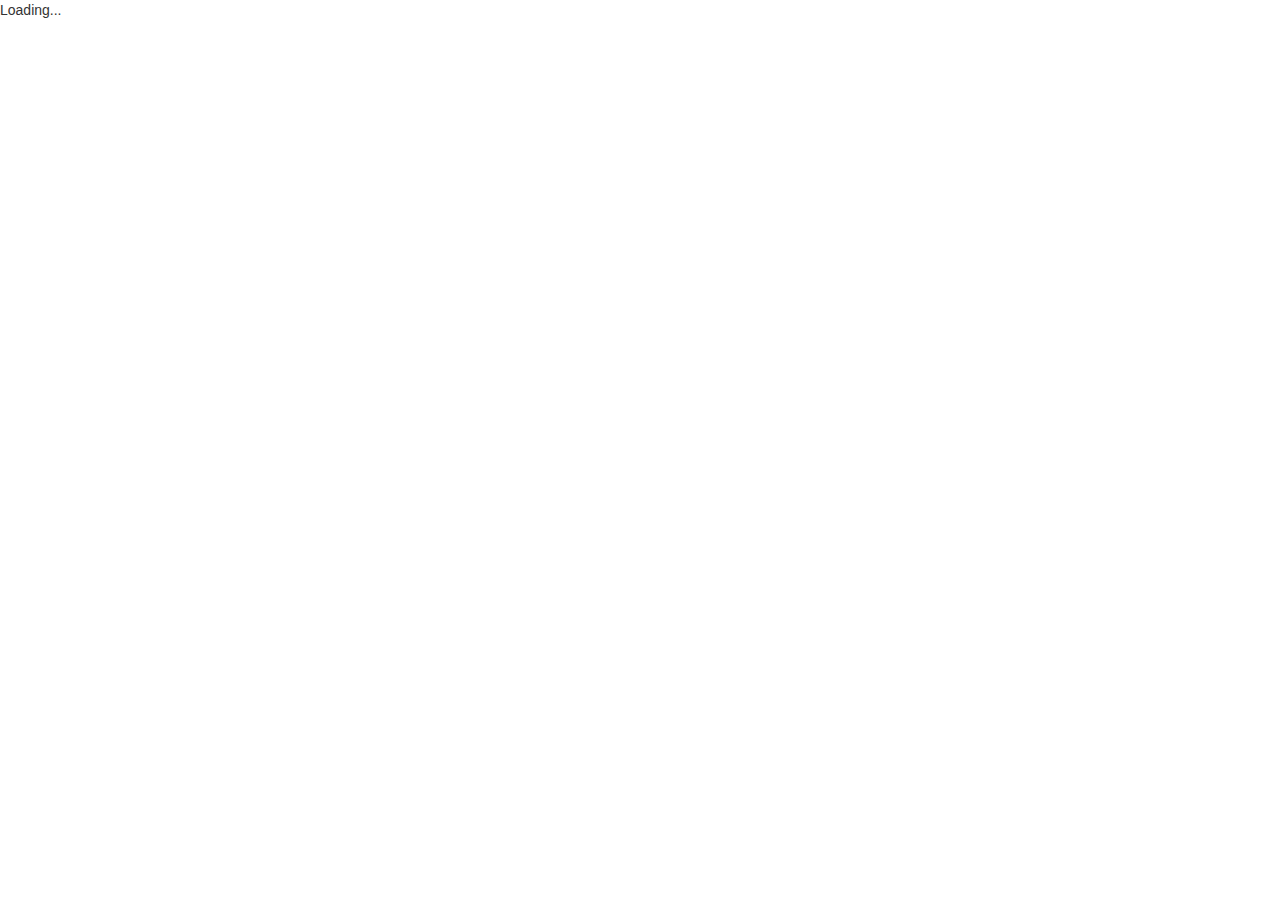
==== index.html @ 7cd9d36d "new gh-pages version" ====
<!doctype html>
<html>
<head>
  <meta charset="utf-8">
  <title>NgLoDonate</title>
  <base href="/ng-lo-donate/">

  <meta name="viewport" content="width=device-width, initial-scale=1">
  <link rel="icon" type="image/x-icon" href="favicon.ico">
  <link rel="stylesheet" href="https://cdnjs.cloudflare.com/ajax/libs/twitter-bootstrap/3.3.6/css/bootstrap.min.css">
  <link rel="stylesheet" href="https://secure2.convio.net/fhcrc/fredhutch/reskin/css/clientlibs.css">

</head>
<body>
  <app-root>Loading...</app-root>
  
    <script src="vendor/es6-shim/es6-shim.js"></script>
    <script src="vendor/reflect-metadata/Reflect.js"></script>
    <script src="vendor/systemjs/dist/system.src.js"></script>
    <script src="vendor/zone.js/dist/zone.js"></script>
    <script>
      System.import('system-config.js').then(function () {
        System.import('main');
      }).catch(console.error.bind(console));
    </script>
  
</body>
</html>
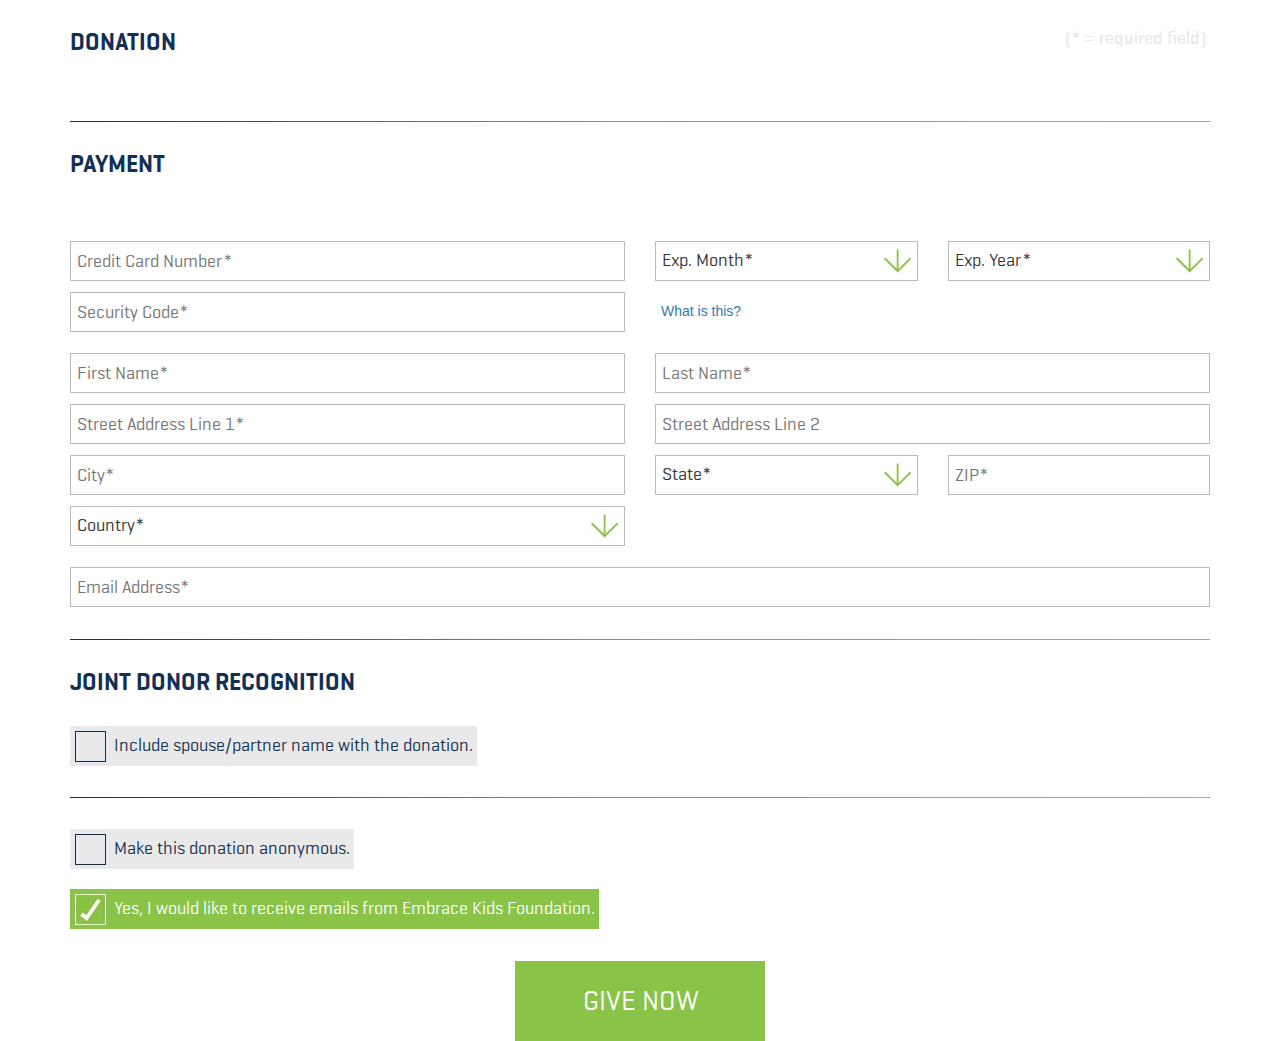
==== commit c4bc693e: "new gh-pages version" ====
--- a/index.html
+++ b/index.html
@@ -1,28 +1,42 @@
 <!doctype html>
 <html>
 <head>
-  <meta charset="utf-8">
-  <title>NgLoDonate</title>
-  <base href="/ng-lo-donate/">
+    <meta charset="utf-8">
+    <title>NgLoDonate</title>
+    <base href="/">
 
-  <meta name="viewport" content="width=device-width, initial-scale=1">
-  <link rel="icon" type="image/x-icon" href="favicon.ico">
-  <link rel="stylesheet" href="https://cdnjs.cloudflare.com/ajax/libs/twitter-bootstrap/3.3.6/css/bootstrap.min.css">
-  <link rel="stylesheet" href="https://secure2.convio.net/fhcrc/fredhutch/reskin/css/clientlibs.css">
+    <meta name="viewport" content="width=device-width, initial-scale=1">
+    <link rel="icon" type="image/x-icon" href="favicon.ico">
+    <link rel="stylesheet" href="https://cdnjs.cloudflare.com/ajax/libs/twitter-bootstrap/3.3.6/css/bootstrap.min.css">
+    <link rel="stylesheet" href="styles/main.css">
 
 </head>
 <body>
-  <app-root>Loading...</app-root>
-  
-    <script src="vendor/es6-shim/es6-shim.js"></script>
-    <script src="vendor/reflect-metadata/Reflect.js"></script>
-    <script src="vendor/systemjs/dist/system.src.js"></script>
-    <script src="vendor/zone.js/dist/zone.js"></script>
-    <script>
-      System.import('system-config.js').then(function () {
+<script>
+    var DF_CONFIG = {
+        organization: 'Embrace Kids Foundation.',
+        df_id: 20486,
+        secure_url: 'https://secure2.convio.net/vateam',
+        ecards: [
+            {
+                id: 0,
+                img: 'img/sample-ecard.png'
+            }
+        ],
+        debug: false,
+        api_key: '123456789'
+    };</script>
+<app-root>Loading...</app-root>
+
+<script src="vendor/es6-shim/es6-shim.js"></script>
+<script src="vendor/reflect-metadata/Reflect.js"></script>
+<script src="vendor/systemjs/dist/system.src.js"></script>
+<script src="vendor/zone.js/dist/zone.js"></script>
+<script>
+    System.import('system-config.js').then(function () {
         System.import('main');
-      }).catch(console.error.bind(console));
-    </script>
-  
+    }).catch(console.error.bind(console));
+</script>
+
 </body>
 </html>
--- a/styles/main.css
+++ b/styles/main.css
@@ -0,0 +1,442 @@
+@font-face {
+    font-family: 'Geogrotesque-Regular';
+    src: url('../fonts/2B4C94_3_0.eot');
+    src: url('../fonts/2B4C94_3_0.eot?#iefix') format('embedded-opentype'), url('../fonts/2B4C94_3_0.woff') format('woff'), url('../fonts/2B4C94_3_0.ttf') format('truetype');
+}
+
+@font-face {
+    font-family: 'Geogrotesque-SemiBoldIt';
+    src: url('../fonts/2B4C94_D_0.eot');
+    src: url('../fonts/2B4C94_D_0.eot?#iefix') format('embedded-opentype'), url('../fonts/2B4C94_D_0.woff') format('woff'), url('../fonts/2B4C94_D_0.ttf') format('truetype');
+}
+
+@font-face {
+    font-family: 'Geogrotesque-Light';
+    src: url('../fonts/2B4C94_1_0.eot');
+    src: url('../fonts/2B4C94_1_0.eot?#iefix') format('embedded-opentype'), url('../fonts/2B4C94_1_0.woff') format('woff'), url('../fonts/2B4C94_1_0.ttf') format('truetype');
+}
+
+@font-face {
+    font-family: 'Geogrotesque-Medium';
+    src: url('../fonts/2B4C94_2_0.eot');
+    src: url('../fonts/2B4C94_2_0.eot?#iefix') format('embedded-opentype'), url('../fonts/2B4C94_2_0.woff') format('woff'), url('../fonts/2B4C94_2_0.ttf') format('truetype');
+}
+
+@font-face {
+    font-family: 'Geogrotesque-Regular';
+    src: url('../fonts/2B4C94_3_0.eot');
+    src: url('../fonts/2B4C94_3_0.eot?#iefix') format('embedded-opentype'), url('../fonts/2B4C94_3_0.woff') format('woff'), url('../fonts/2B4C94_3_0.ttf') format('truetype');
+}
+
+@font-face {
+    font-family: 'Geogrotesque-SemiBold';
+    src: url('../fonts/2B4C94_4_0.eot');
+    src: url('../fonts/2B4C94_4_0.eot?#iefix') format('embedded-opentype'), url('../fonts/2B4C94_4_0.woff') format('woff'), url('../fonts/2B4C94_4_0.ttf') format('truetype');
+}
+
+
+#donate fieldset {
+    width: 100%;
+    float: left;
+    border: none;
+}
+
+
+#donate .sr-only {
+    border: 0 none;
+    clip: rect(0px, 0px, 0px, 0px);
+    height: 1px;
+    margin: -1px;
+    overflow: hidden;
+    padding: 0;
+    position: absolute;
+    width: 1px;
+}
+
+#donate fieldset.selection-buttons {
+    margin: 10px 0px;
+}
+
+#donate label.selection-button {
+    display: inline-block;
+    height: 80px;
+    width: 100%;
+    margin: 0px;
+    text-align: center;
+    vertical-align: middle;
+    background-color: #E9E9E9;
+    color: #123054;
+    cursor: pointer;
+    white-space: normal;
+}
+
+#donate label.selection-button > span {
+    display: inline-block;
+    margin: 29px 0px;
+    vertical-align: middle;
+    font-family: geogrotesque-regular;
+    font-size: 18px;
+    font-weight: normal;
+}
+
+#donate label.selection-button.selected, #donate label.selection-button:hover {
+    background-color: #89C348;
+    color: #FFFFFF;
+}
+
+#donate label.selection-button input[type="radio"] {
+    display: none;
+}
+
+#donate div.selection-button-container {
+    display: inline-block;
+    float: left;
+    margin: 0px;
+}
+
+#donate div.selection-button-container.three-button-container {
+    width: 33.3%;
+}
+
+#donate div.selection-button-container.two-button-container {
+    width: 50%;
+}
+
+#donate div.selection-button-container.one-button-container {
+    width: 100%;
+}
+
+#donate div.selection-button-container.donation-button-container {
+    width: 14.28%;
+}
+
+#donate div.selection-button-inner {
+    margin: 0 3px 3px 0;
+}
+
+#donate span#level_amt_other_value {
+    margin: 20px 0px;
+}
+
+#donate input#level_amt_other_input {
+    background: #89C348;
+    border: #f2f2f2 solid 1px;
+    color: #FFFFFF;
+    text-align: center;
+    width: 50%;
+    margin: 0 10px;
+}
+
+#donate .section-header {
+    font-family: geogrotesque-semibold;
+    font-size: 24px;
+    text-transform: uppercase;
+    color: #123054;
+    margin-top: 20px;
+    margin-bottom: 20px;
+}
+
+#donate .section-subheader {
+    font-family: geogrotesque-medium;
+    font-size: 18px;
+    color: #123054;
+    margin-top: 10px;
+    margin-bottom: 10px;
+}
+
+#donate input, #donate select, #donate textarea {
+    font-family: geogrotesque-regular;
+    font-size: 18px;
+}
+
+#donate input, #donate textarea {
+    border: solid 1px #bcbcbc;
+}
+
+#donate.submitted input.ng-invalid, #donate.submitted textarea.ng-invalid, #donate.submitted select.ng-invalid{
+    border: 1px solid red;
+}
+
+#donate input, #donate div.whatsthis {
+    height: 40px;
+    width: 100%;
+    padding-left: 6px;
+    margin-top: 10px;
+}
+
+#donate div.whatsthis {
+    height: auto;
+}
+
+#donate textarea {
+    width: 100%;
+    padding-left: 6px;
+    margin-top: 10px;
+}
+
+#donate .checkbox-container {
+    min-height: 40px;
+    display: inline-block;
+    width: auto;
+    font-family: geogrotesque-regular;
+    font-size: 18px;
+    text-align: left;
+    background-color: #E9E9E9;
+    color: #123054;
+    margin-top: 10px;
+    margin-bottom: 10px;
+}
+
+#donate .checkbox-container.selected, #donate .checkbox-container:hover {
+    background-color: #89C348;
+    color: #FFFFFF;
+}
+
+#donate .checkbox-container input[type="checkbox"] {
+    display: none;
+}
+
+#donate .checkbox-container label {
+    display: inline-block;
+    min-height: 40px;
+    margin: 0;
+    padding: 7px 4px 7px 44px;
+    vertical-align: middle;
+    font-weight: normal;
+    background: url("../img/checkbox_unchecked.jpg") no-repeat scroll left top;
+    cursor: pointer;
+    white-space: normal;
+}
+
+#donate .checkbox-container:hover label {
+    background: url("../img/checkbox_unchecked_hover.jpg") no-repeat scroll left top;
+}
+
+#donate .checkbox-container.selected label, #donate .checkbox-container.selected:hover label {
+    background: url("../img/checkbox_checked.jpg") no-repeat scroll left top;
+}
+
+#donate div.donate-select {
+    background: url("../img/select_dropdown.jpg") no-repeat scroll right center;
+    /*border: 1px solid #bcbcbc;*/
+    margin-top: 10px;
+    overflow: hidden;
+    padding: 0;
+    width: 100%;
+}
+
+#donate div.donate-select select {
+    background: transparent;
+    /*border: none;*/
+    -webkit-border-radius:0;
+    -moz-border-radius:0;
+    border-radius:0;
+    margin: 0;
+    padding-left: 6px;
+    width: 100%;
+    height: 40px;
+    -webkit-appearance: none;
+    text-indent: 0.01px;
+    text-overflow: '';
+}
+
+#donate div.donate-select select::-ms-expand {
+    display: none;
+}
+
+#donate div.whatsthis a.HelpLink {
+    display: inline-block;
+    padding: 9px 0;
+    vertical-align: middle;
+}
+
+#donate div.spacer-line {
+    height: 1px;
+    width: 100%;
+    margin-top: 10px;
+    margin-bottom: 10px;
+    background: #123054; /* Old browsers */
+    background: -moz-linear-gradient(left, #123054 0%, #39b6b9 50%, #89c348 100%); /* FF3.6+ */
+    background: -webkit-gradient(linear, left top, right top, color-stop(0%, #123054), color-stop(50%, #39b6b9), color-stop(100%, #89c348)); /* Chrome,Safari4+ */
+    background: -webkit-linear-gradient(left, #123054 0%, #39b6b9 50%, #89c348 100%); /* Chrome10+,Safari5.1+ */
+    background: -o-linear-gradient(left, #123054 0%, #39b6b9 50%, #89c348 100%); /* Opera 11.10+ */
+    background: -ms-linear-gradient(left, #123054 0%, #39b6b9 50%, #89c348 100%); /* IE10+ */
+    background: linear-gradient(to right, #123054 0%, #39b6b9 50%, #89c348 100%); /* W3C */
+    filter: progid:DXImageTransform.Microsoft.gradient(startColorstr='#123054', endColorstr='#89c348', GradientType=1); /* IE6-9 */
+}
+
+#donate div.spacer {
+    display: block;
+    margin-top: 5px;
+    margin-bottom: 5px;
+}
+
+#donate a.ecard-preview {
+    cursor: pointer;
+}
+
+img.img-responsive {
+    max-width: 100%;
+}
+
+.modal {
+    display: none;
+    width: 50%;
+    background: #fff;
+    padding: 15px 30px;
+    -webkit-border-radius: 8px;
+    -moz-border-radius: 8px;
+    -o-border-radius: 8px;
+    -ms-border-radius: 8px;
+    border-radius: 8px;
+    -webkit-box-shadow: 0 0 10px #000;
+    -moz-box-shadow: 0 0 10px #000;
+    -o-box-shadow: 0 0 10px #000;
+    -ms-box-shadow: 0 0 10px #000;
+    box-shadow: 0 0 10px #000;
+}
+
+.modal a.close-modal {
+    position: absolute;
+    top: -12.5px;
+    right: -12.5px;
+    display: block;
+    width: 30px;
+    height: 30px;
+    text-indent: -9999px;
+    background: url("../img/close.png") no-repeat 0 0;
+}
+
+#donate #required_field_ind_help {
+    float: right;
+    color: #E9E9E9;
+    font-family: geogrotesque-medium;
+    font-size: 18px;
+    text-align: right;
+    text-transform: none;
+}
+
+#donate #memorial_help_text {
+    font-family: geogrotesque-regular;
+    font-size: 16px;
+    color: #39B6B9;
+    text-align: left;
+    margin-top: 10px;
+    margin-bottom: 10px;
+}
+
+#donate-submit, #donate-submitted, #donate-submit-paypal {
+    display: block;
+    width: 250px;
+    height: 80px;
+    margin-left: auto;
+    margin-right: auto;
+    font-family: geogrotesque-regular;
+    font-size: 28px;
+    text-align: center;
+    vertical-align: middle;
+    background-color: #89C348;
+    color: #FFFFFF;
+    border: none;
+}
+
+#donate-submit:disabled {
+    background-color: #808080;
+    color: #b6b6b6;
+}
+
+#donate-submit, #donate-submit-paypal {
+    cursor: pointer;
+}
+
+#donate-submitted .donate-submitted-text {
+    display: inline-block;
+    height: 22px;
+    margin-top: 29px;
+    margin-bottom: 29px;
+}
+
+#donate-submit-paypal .donate-submitted-text {
+    display: inline-block;
+    height: 44px;
+    margin-top: 18px;
+    margin-bottom: 18px;
+}
+
+#donate .error {
+    color: red;
+}
+
+#donate span.donate-exclamation-mark {
+    display: inline-block;
+}
+
+#donate span.donate-exclamation-mark img{
+    display: inline-block;
+    height: 16px;
+    width: 16px;
+    vertical-align: sub;
+}
+
+#donate label.error {
+    display: inline-block;
+    margin: 10px 0 -10px;
+    width: 100%;
+    white-space: normal;
+    float: left;
+}
+
+#donate input.error, #donate textarea.error, #donate div.donate-select.error {
+    border: 1px solid red;
+}
+
+#donate #donation_amounts label.error {
+    margin: -10px 0 0;
+}
+
+#donate div.donate-select.error, #donate input.error[type="text"] {
+    float: left;
+}
+
+#donate input#level_amt_other_input.error {
+    float: none;
+}
+
+#donate div.row-error div.donate-select.valid, #donate div.row-error input[type="text"], #donate div.row-error div.whatsthis {
+    float: left;
+    margin-top: 32px;
+}
+
+#donate div.row-error input.error[type="text"] {
+    margin-top: 10px;
+}
+
+#donate .hidden {
+    display: none;
+}
+
+@media (max-width: 320px) {
+    #donate label.selection-button > span.selection-button-long-text {
+        margin: 18px 0 17px;
+    }
+}
+
+@media (max-width: 452px) {
+    #donate #payment_type_ach_text {
+        margin: 18px 0 17px;
+    }
+}
+
+@media (max-width: 767px) {
+    #donate div.selection-button-container.donation-button-container {
+        width: 33.3%;
+    }
+
+    #donate div.selection-button-container.donation-button-container.donation-other-container {
+        width: 100%;
+    }
+
+    #donate #memorial_help_text {
+        text-align: center;
+    }
+}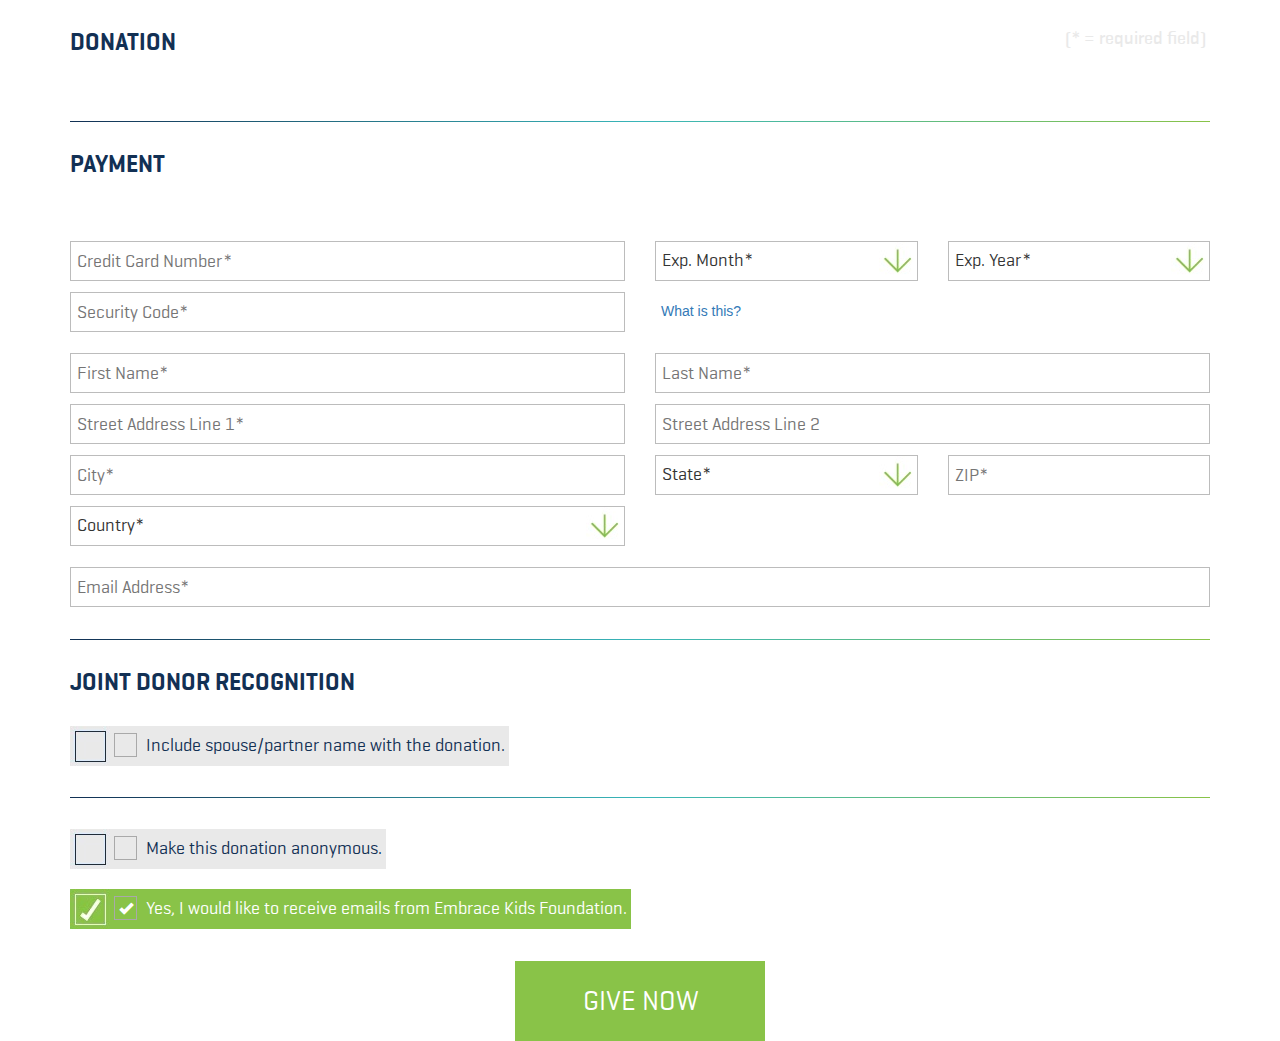
==== commit eb60a87f: "new gh-pages version" ====
--- a/index.html
+++ b/index.html
@@ -17,6 +17,8 @@
         organization: 'Embrace Kids Foundation.',
         df_id: 20486,
         secure_url: 'https://secure2.convio.net/vateam',
+        success_redirect: 'http://blackbaud.com',
+        error_redirect: 'http://blackbaud.com',
         ecards: [
             {
                 id: 0,
--- a/styles/main.css
+++ b/styles/main.css
@@ -200,21 +200,21 @@
     display: inline-block;
     min-height: 40px;
     margin: 0;
-    padding: 7px 4px 7px 44px;
+    padding: 10px;
     vertical-align: middle;
     font-weight: normal;
-    background: url("../img/checkbox_unchecked.jpg") no-repeat scroll left top;
+    /*background: url("../img/checkbox_unchecked.jpg") no-repeat scroll left top;*/
     cursor: pointer;
     white-space: normal;
 }
 
-#donate .checkbox-container:hover label {
-    background: url("../img/checkbox_unchecked_hover.jpg") no-repeat scroll left top;
-}
-
-#donate .checkbox-container.selected label, #donate .checkbox-container.selected:hover label {
-    background: url("../img/checkbox_checked.jpg") no-repeat scroll left top;
-}
+/*#donate .checkbox-container:hover label {*/
+    /*background: url("../img/checkbox_unchecked_hover.jpg") no-repeat scroll left top;*/
+/*}*/
+
+/*#donate .checkbox-container.selected label, #donate .checkbox-container.selected:hover label {*/
+    /*background: url("../img/checkbox_checked.jpg") no-repeat scroll left top;*/
+/*}*/
 
 #donate div.donate-select {
     background: url("../img/select_dropdown.jpg") no-repeat scroll right center;
@@ -439,4 +439,59 @@
     #donate #memorial_help_text {
         text-align: center;
     }
-}+}
+
+.checkbox label:after,
+.radio label:after {
+    content: '';
+    display: table;
+    clear: both;
+}
+
+.checkbox .cr,
+.radio .cr {
+    position: relative;
+    display: inline-block;
+    border: 1px solid #a9a9a9;
+    width: 1.3em;
+    height: 1.3em;
+    float: left;
+    margin-right: .5em;
+}
+
+.checkbox .cr .cr-icon,
+.radio .cr .cr-icon {
+    position: absolute;
+    font-size: .8em;
+    line-height: 0;
+    top: 50%;
+    left: 20%;
+}
+
+.radio .cr .cr-icon {
+    margin-left: 0.04em;
+}
+
+.checkbox label input[type="checkbox"],
+.radio label input[type="radio"] {
+    display: none;
+}
+
+.checkbox label input[type="checkbox"] + .cr > .cr-icon,
+.radio label input[type="radio"] + .cr > .cr-icon {
+    transform: scale(3) rotateZ(-20deg);
+    opacity: 0;
+    transition: all .3s ease-in;
+}
+
+.checkbox label input[type="checkbox"]:checked + .cr > .cr-icon,
+.radio label input[type="radio"]:checked + .cr > .cr-icon {
+    transform: scale(1) rotateZ(0deg);
+    opacity: 1;
+}
+
+.checkbox label input[type="checkbox"]:disabled + .cr,
+.radio label input[type="radio"]:disabled + .cr {
+    opacity: .5;
+}
+
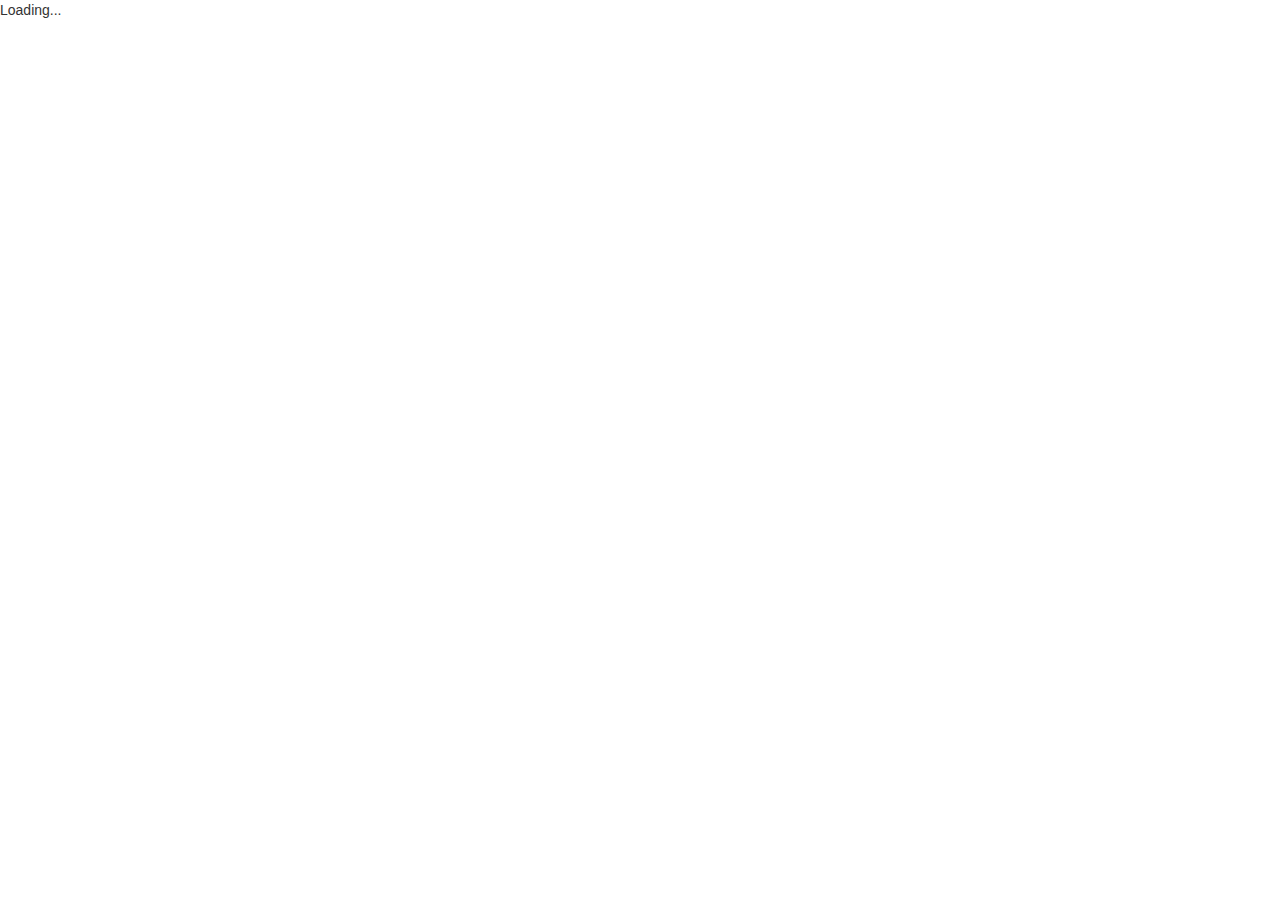
==== commit 5f55c845: "new gh-pages version" ====
--- a/index.html
+++ b/index.html
@@ -2,43 +2,32 @@
 <html>
 <head>
     <meta charset="utf-8">
-    <title>NgLoDonate</title>
-    <base href="/">
+    <title>NgLODonate</title>
+    <base href="/migration-project/">
 
     <meta name="viewport" content="width=device-width, initial-scale=1">
+
+    <link rel="stylesheet" href="https://cdnjs.cloudflare.com/ajax/libs/twitter-bootstrap/3.3.6/css/bootstrap.min.css">
+    <link rel="stylesheet" href="assets/styles/main.css">
     <link rel="icon" type="image/x-icon" href="favicon.ico">
-    <link rel="stylesheet" href="https://cdnjs.cloudflare.com/ajax/libs/twitter-bootstrap/3.3.6/css/bootstrap.min.css">
-    <link rel="stylesheet" href="styles/main.css">
-
+    <script>
+        var DF_CONFIG = {
+            organization: 'Embrace Kids Foundation.',
+            df_id: 20486,
+            secure_url: 'https://secure2.convio.net/vateam',
+            success_redirect: 'http://blackbaud.com',
+            error_redirect: 'http://blackbaud.com',
+            ecards: [
+                {
+                    id: 0,
+                    img: 'img/sample-ecard.png'
+                }
+            ],
+            debug: false,
+            api_key: '123456789'
+        };</script>
 </head>
 <body>
-<script>
-    var DF_CONFIG = {
-        organization: 'Embrace Kids Foundation.',
-        df_id: 20486,
-        secure_url: 'https://secure2.convio.net/vateam',
-        success_redirect: 'http://blackbaud.com',
-        error_redirect: 'http://blackbaud.com',
-        ecards: [
-            {
-                id: 0,
-                img: 'img/sample-ecard.png'
-            }
-        ],
-        debug: false,
-        api_key: '123456789'
-    };</script>
 <app-root>Loading...</app-root>
-
-<script src="vendor/es6-shim/es6-shim.js"></script>
-<script src="vendor/reflect-metadata/Reflect.js"></script>
-<script src="vendor/systemjs/dist/system.src.js"></script>
-<script src="vendor/zone.js/dist/zone.js"></script>
-<script>
-    System.import('system-config.js').then(function () {
-        System.import('main');
-    }).catch(console.error.bind(console));
-</script>
-
-</body>
+<script type="text/javascript" src="inline.js"></script><script type="text/javascript" src="styles.b52d2076048963e7cbfd.bundle.js"></script><script type="text/javascript" src="main.3fcb8cf8ab35e9aec155.bundle.js"></script></body>
 </html>
--- a/assets/styles/main.css
+++ b/assets/styles/main.css
@@ -0,0 +1,497 @@
+@font-face {
+    font-family: 'Geogrotesque-Regular';
+    src: url('../fonts/2B4C94_3_0.eot');
+    src: url('../fonts/2B4C94_3_0.eot?#iefix') format('embedded-opentype'), url('../fonts/2B4C94_3_0.woff') format('woff'), url('../fonts/2B4C94_3_0.ttf') format('truetype');
+}
+
+@font-face {
+    font-family: 'Geogrotesque-SemiBoldIt';
+    src: url('../fonts/2B4C94_D_0.eot');
+    src: url('../fonts/2B4C94_D_0.eot?#iefix') format('embedded-opentype'), url('../fonts/2B4C94_D_0.woff') format('woff'), url('../fonts/2B4C94_D_0.ttf') format('truetype');
+}
+
+@font-face {
+    font-family: 'Geogrotesque-Light';
+    src: url('../fonts/2B4C94_1_0.eot');
+    src: url('../fonts/2B4C94_1_0.eot?#iefix') format('embedded-opentype'), url('../fonts/2B4C94_1_0.woff') format('woff'), url('../fonts/2B4C94_1_0.ttf') format('truetype');
+}
+
+@font-face {
+    font-family: 'Geogrotesque-Medium';
+    src: url('../fonts/2B4C94_2_0.eot');
+    src: url('../fonts/2B4C94_2_0.eot?#iefix') format('embedded-opentype'), url('../fonts/2B4C94_2_0.woff') format('woff'), url('../fonts/2B4C94_2_0.ttf') format('truetype');
+}
+
+@font-face {
+    font-family: 'Geogrotesque-Regular';
+    src: url('../fonts/2B4C94_3_0.eot');
+    src: url('../fonts/2B4C94_3_0.eot?#iefix') format('embedded-opentype'), url('../fonts/2B4C94_3_0.woff') format('woff'), url('../fonts/2B4C94_3_0.ttf') format('truetype');
+}
+
+@font-face {
+    font-family: 'Geogrotesque-SemiBold';
+    src: url('../fonts/2B4C94_4_0.eot');
+    src: url('../fonts/2B4C94_4_0.eot?#iefix') format('embedded-opentype'), url('../fonts/2B4C94_4_0.woff') format('woff'), url('../fonts/2B4C94_4_0.ttf') format('truetype');
+}
+
+
+#donate fieldset {
+    width: 100%;
+    float: left;
+    border: none;
+}
+
+
+#donate .sr-only {
+    border: 0 none;
+    clip: rect(0px, 0px, 0px, 0px);
+    height: 1px;
+    margin: -1px;
+    overflow: hidden;
+    padding: 0;
+    position: absolute;
+    width: 1px;
+}
+
+#donate fieldset.selection-buttons {
+    margin: 10px 0px;
+}
+
+#donate label.selection-button {
+    display: inline-block;
+    height: 80px;
+    width: 100%;
+    margin: 0px;
+    text-align: center;
+    vertical-align: middle;
+    background-color: #E9E9E9;
+    color: #123054;
+    cursor: pointer;
+    white-space: normal;
+}
+
+#donate label.selection-button > span {
+    display: inline-block;
+    margin: 29px 0px;
+    vertical-align: middle;
+    font-family: geogrotesque-regular;
+    font-size: 18px;
+    font-weight: normal;
+}
+
+#donate label.selection-button.selected, #donate label.selection-button:hover {
+    background-color: #89C348;
+    color: #FFFFFF;
+}
+
+#donate label.selection-button input[type="radio"] {
+    display: none;
+}
+
+#donate div.selection-button-container {
+    display: inline-block;
+    float: left;
+    margin: 0px;
+}
+
+#donate div.selection-button-container.three-button-container {
+    width: 33.3%;
+}
+
+#donate div.selection-button-container.two-button-container {
+    width: 50%;
+}
+
+#donate div.selection-button-container.one-button-container {
+    width: 100%;
+}
+
+#donate div.selection-button-container.donation-button-container {
+    width: 14.28%;
+}
+
+#donate div.selection-button-inner {
+    margin: 0 3px 3px 0;
+}
+
+#donate span#level_amt_other_value {
+    margin: 20px 0px;
+}
+
+#donate input#level_amt_other_input {
+    background: #89C348;
+    border: #f2f2f2 solid 1px;
+    color: #FFFFFF;
+    text-align: center;
+    width: 50%;
+    margin: 0 10px;
+}
+
+#donate .section-header {
+    font-family: geogrotesque-semibold;
+    font-size: 24px;
+    text-transform: uppercase;
+    color: #123054;
+    margin-top: 20px;
+    margin-bottom: 20px;
+}
+
+#donate .section-subheader {
+    font-family: geogrotesque-medium;
+    font-size: 18px;
+    color: #123054;
+    margin-top: 10px;
+    margin-bottom: 10px;
+}
+
+#donate input, #donate select, #donate textarea {
+    font-family: geogrotesque-regular;
+    font-size: 18px;
+}
+
+#donate input, #donate textarea {
+    border: solid 1px #bcbcbc;
+}
+
+#donate.submitted input.ng-invalid, #donate.submitted textarea.ng-invalid, #donate.submitted select.ng-invalid{
+    border: 1px solid red;
+}
+
+#donate input, #donate div.whatsthis {
+    height: 40px;
+    width: 100%;
+    padding-left: 6px;
+    margin-top: 10px;
+}
+
+#donate div.whatsthis {
+    height: auto;
+}
+
+#donate textarea {
+    width: 100%;
+    padding-left: 6px;
+    margin-top: 10px;
+}
+
+#donate .checkbox-container {
+    min-height: 40px;
+    display: inline-block;
+    width: auto;
+    font-family: geogrotesque-regular;
+    font-size: 18px;
+    text-align: left;
+    background-color: #E9E9E9;
+    color: #123054;
+    margin-top: 10px;
+    margin-bottom: 10px;
+}
+
+#donate .checkbox-container.selected, #donate .checkbox-container:hover {
+    background-color: #89C348;
+    color: #FFFFFF;
+}
+
+#donate .checkbox-container input[type="checkbox"] {
+    display: none;
+}
+
+#donate .checkbox-container label {
+    display: inline-block;
+    min-height: 40px;
+    margin: 0;
+    padding: 10px;
+    vertical-align: middle;
+    font-weight: normal;
+    /*background: url("../img/checkbox_unchecked.jpg") no-repeat scroll left top;*/
+    cursor: pointer;
+    white-space: normal;
+}
+
+/*#donate .checkbox-container:hover label {*/
+    /*background: url("../img/checkbox_unchecked_hover.jpg") no-repeat scroll left top;*/
+/*}*/
+
+/*#donate .checkbox-container.selected label, #donate .checkbox-container.selected:hover label {*/
+    /*background: url("../img/checkbox_checked.jpg") no-repeat scroll left top;*/
+/*}*/
+
+#donate div.donate-select {
+    background: url("../img/select_dropdown.jpg") no-repeat scroll right center;
+    /*border: 1px solid #bcbcbc;*/
+    margin-top: 10px;
+    overflow: hidden;
+    padding: 0;
+    width: 100%;
+}
+
+#donate div.donate-select select {
+    background: transparent;
+    /*border: none;*/
+    -webkit-border-radius:0;
+    -moz-border-radius:0;
+    border-radius:0;
+    margin: 0;
+    padding-left: 6px;
+    width: 100%;
+    height: 40px;
+    -webkit-appearance: none;
+    text-indent: 0.01px;
+    text-overflow: '';
+}
+
+#donate div.donate-select select::-ms-expand {
+    display: none;
+}
+
+#donate div.whatsthis a.HelpLink {
+    display: inline-block;
+    padding: 9px 0;
+    vertical-align: middle;
+}
+
+#donate div.spacer-line {
+    height: 1px;
+    width: 100%;
+    margin-top: 10px;
+    margin-bottom: 10px;
+    background: #123054; /* Old browsers */
+    background: -moz-linear-gradient(left, #123054 0%, #39b6b9 50%, #89c348 100%); /* FF3.6+ */
+    background: -webkit-gradient(linear, left top, right top, color-stop(0%, #123054), color-stop(50%, #39b6b9), color-stop(100%, #89c348)); /* Chrome,Safari4+ */
+    background: -webkit-linear-gradient(left, #123054 0%, #39b6b9 50%, #89c348 100%); /* Chrome10+,Safari5.1+ */
+    background: -o-linear-gradient(left, #123054 0%, #39b6b9 50%, #89c348 100%); /* Opera 11.10+ */
+    background: -ms-linear-gradient(left, #123054 0%, #39b6b9 50%, #89c348 100%); /* IE10+ */
+    background: linear-gradient(to right, #123054 0%, #39b6b9 50%, #89c348 100%); /* W3C */
+    filter: progid:DXImageTransform.Microsoft.gradient(startColorstr='#123054', endColorstr='#89c348', GradientType=1); /* IE6-9 */
+}
+
+#donate div.spacer {
+    display: block;
+    margin-top: 5px;
+    margin-bottom: 5px;
+}
+
+#donate a.ecard-preview {
+    cursor: pointer;
+}
+
+img.img-responsive {
+    max-width: 100%;
+}
+
+.modal {
+    display: none;
+    width: 50%;
+    background: #fff;
+    padding: 15px 30px;
+    -webkit-border-radius: 8px;
+    -moz-border-radius: 8px;
+    -o-border-radius: 8px;
+    -ms-border-radius: 8px;
+    border-radius: 8px;
+    -webkit-box-shadow: 0 0 10px #000;
+    -moz-box-shadow: 0 0 10px #000;
+    -o-box-shadow: 0 0 10px #000;
+    -ms-box-shadow: 0 0 10px #000;
+    box-shadow: 0 0 10px #000;
+}
+
+.modal a.close-modal {
+    position: absolute;
+    top: -12.5px;
+    right: -12.5px;
+    display: block;
+    width: 30px;
+    height: 30px;
+    text-indent: -9999px;
+    background: url("../img/close.png") no-repeat 0 0;
+}
+
+#donate #required_field_ind_help {
+    float: right;
+    color: #E9E9E9;
+    font-family: geogrotesque-medium;
+    font-size: 18px;
+    text-align: right;
+    text-transform: none;
+}
+
+#donate #memorial_help_text {
+    font-family: geogrotesque-regular;
+    font-size: 16px;
+    color: #39B6B9;
+    text-align: left;
+    margin-top: 10px;
+    margin-bottom: 10px;
+}
+
+#donate-submit, #donate-submitted, #donate-submit-paypal {
+    display: block;
+    width: 250px;
+    height: 80px;
+    margin-left: auto;
+    margin-right: auto;
+    font-family: geogrotesque-regular;
+    font-size: 28px;
+    text-align: center;
+    vertical-align: middle;
+    background-color: #89C348;
+    color: #FFFFFF;
+    border: none;
+}
+
+#donate-submit:disabled {
+    background-color: #808080;
+    color: #b6b6b6;
+}
+
+#donate-submit, #donate-submit-paypal {
+    cursor: pointer;
+}
+
+#donate-submitted .donate-submitted-text {
+    display: inline-block;
+    height: 22px;
+    margin-top: 29px;
+    margin-bottom: 29px;
+}
+
+#donate-submit-paypal .donate-submitted-text {
+    display: inline-block;
+    height: 44px;
+    margin-top: 18px;
+    margin-bottom: 18px;
+}
+
+#donate .error {
+    color: red;
+}
+
+#donate span.donate-exclamation-mark {
+    display: inline-block;
+}
+
+#donate span.donate-exclamation-mark img{
+    display: inline-block;
+    height: 16px;
+    width: 16px;
+    vertical-align: sub;
+}
+
+#donate label.error {
+    display: inline-block;
+    margin: 10px 0 -10px;
+    width: 100%;
+    white-space: normal;
+    float: left;
+}
+
+#donate input.error, #donate textarea.error, #donate div.donate-select.error {
+    border: 1px solid red;
+}
+
+#donate #donation_amounts label.error {
+    margin: -10px 0 0;
+}
+
+#donate div.donate-select.error, #donate input.error[type="text"] {
+    float: left;
+}
+
+#donate input#level_amt_other_input.error {
+    float: none;
+}
+
+#donate div.row-error div.donate-select.valid, #donate div.row-error input[type="text"], #donate div.row-error div.whatsthis {
+    float: left;
+    margin-top: 32px;
+}
+
+#donate div.row-error input.error[type="text"] {
+    margin-top: 10px;
+}
+
+#donate .hidden {
+    display: none;
+}
+
+@media (max-width: 320px) {
+    #donate label.selection-button > span.selection-button-long-text {
+        margin: 18px 0 17px;
+    }
+}
+
+@media (max-width: 452px) {
+    #donate #payment_type_ach_text {
+        margin: 18px 0 17px;
+    }
+}
+
+@media (max-width: 767px) {
+    #donate div.selection-button-container.donation-button-container {
+        width: 33.3%;
+    }
+
+    #donate div.selection-button-container.donation-button-container.donation-other-container {
+        width: 100%;
+    }
+
+    #donate #memorial_help_text {
+        text-align: center;
+    }
+}
+
+.checkbox label:after,
+.radio label:after {
+    content: '';
+    display: table;
+    clear: both;
+}
+
+.checkbox .cr,
+.radio .cr {
+    position: relative;
+    display: inline-block;
+    border: 1px solid #a9a9a9;
+    width: 1.3em;
+    height: 1.3em;
+    float: left;
+    margin-right: .5em;
+}
+
+.checkbox .cr .cr-icon,
+.radio .cr .cr-icon {
+    position: absolute;
+    font-size: .8em;
+    line-height: 0;
+    top: 50%;
+    left: 20%;
+}
+
+.radio .cr .cr-icon {
+    margin-left: 0.04em;
+}
+
+.checkbox label input[type="checkbox"],
+.radio label input[type="radio"] {
+    display: none;
+}
+
+.checkbox label input[type="checkbox"] + .cr > .cr-icon,
+.radio label input[type="radio"] + .cr > .cr-icon {
+    transform: scale(3) rotateZ(-20deg);
+    opacity: 0;
+    transition: all .3s ease-in;
+}
+
+.checkbox label input[type="checkbox"]:checked + .cr > .cr-icon,
+.radio label input[type="radio"]:checked + .cr > .cr-icon {
+    transform: scale(1) rotateZ(0deg);
+    opacity: 1;
+}
+
+.checkbox label input[type="checkbox"]:disabled + .cr,
+.radio label input[type="radio"]:disabled + .cr {
+    opacity: .5;
+}
+
